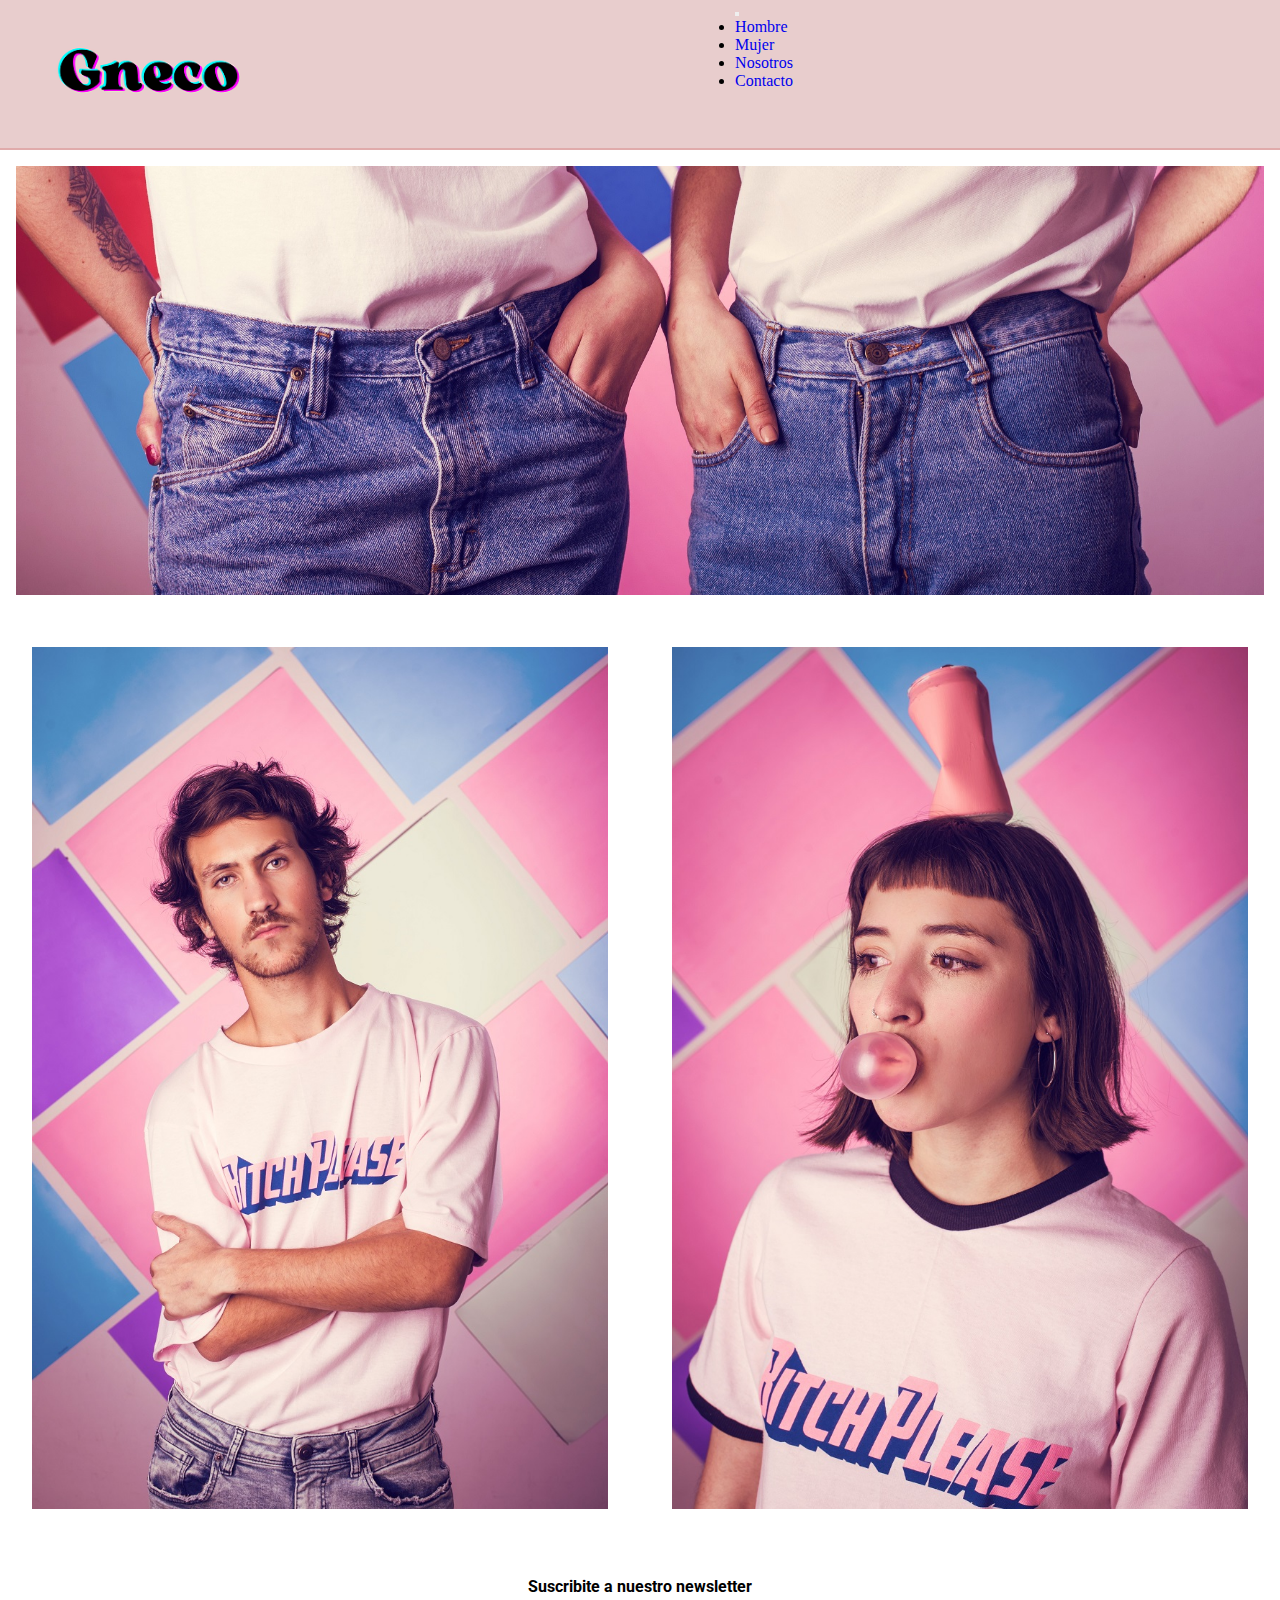
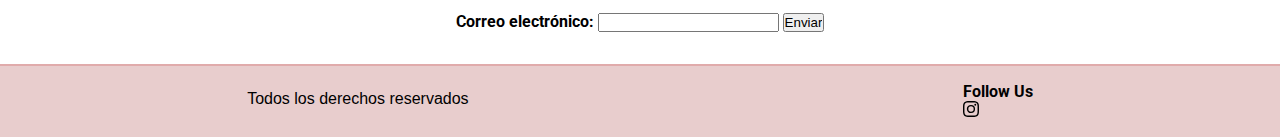
==== index.html @ 01b163ef "Initial commit" ====
<!DOCTYPE html>
<html lang="en">
<head>
    <meta charset="UTF-8">
    <meta http-equiv="X-UA-Compatible" content="IE=edge">
    <meta name="viewport" content="width=device-width, initial-scale=1.0">
    <meta name="keywords" content="moda shop oferta compra shoping ropa hombre mujer aestethic fashion">
    <meta name="description" content="Pagina principal de la web oficial de la marca GNECO">
    <link rel="preconnect" href="https://fonts.googleapis.com">
    <link rel="preconnect" href="https://fonts.gstatic.com" crossorigin>
    <link href="https://fonts.googleapis.com/css2?family=Francois+One&display=swap" rel="stylesheet">
    <link rel="preconnect" href="https://fonts.googleapis.com">
    <link rel="preconnect" href="https://fonts.gstatic.com" crossorigin>
    <link href="https://fonts.googleapis.com/css2?family=Roboto:wght@100&display=swap" rel="stylesheet">
    <link rel="preconnect" href="https://fonts.googleapis.com">
    <link rel="preconnect" href="https://fonts.gstatic.com" crossorigin>
    <link href="https://fonts.googleapis.com/css2?family=Prompt:wght@100&display=swap" rel="stylesheet">
    <link rel="preconnect" href="https://fonts.googleapis.com">
    <link rel="preconnect" href="https://fonts.gstatic.com" crossorigin>
    <link href="https://fonts.googleapis.com/css2?family=Righteous&display=swap" rel="stylesheet">
    <!--Link de BS-->
    <link href="https://cdn.jsdelivr.net/npm/bootstrap@5.2.0-beta1/dist/css/bootstrap.min.css" rel="stylesheet" integrity="sha384-0evHe/X+R7YkIZDRvuzKMRqM+OrBnVFBL6DOitfPri4tjfHxaWutUpFmBp4vmVor" crossorigin="anonymous">
    <!--Link CSS-->
    <link rel="stylesheet" href="CSS/main.css">
    <title>GNECO</title>
</head>
<body>
    <header>
        <h1 class="titulo">
          <a href="index.html"><img src="img/index/GNECO.png" alt="Logo Gneco" width="100%"></a>
        </h1>
        <nav class="navbar navbar-expand-lg">
            <div class="container-fluid">
              <button class="navbar-toggler" type="button" data-bs-toggle="collapse" data-bs-target="#navbarSupportedContent" aria-controls="navbarSupportedContent" aria-expanded="false" aria-label="Toggle navigation">
                <span class="navbar-toggler-icon"></span>
              </button>
              <div class="collapse navbar-collapse" id="navbarSupportedContent">
                <ul class="navbar-nav me-auto mb-2 mb-lg-0">
                  <li class="nav-item">
                    <a class="nav-link active" aria-current="page" href="pages/hombre.html">Hombre</a>
                  </li>
                  <li class="nav-item">
                    <a class="nav-link active" aria-current="page" href="pages/mujer.html">Mujer</a>
                  </li>
                  <li class="nav-item">
                    <a class="nav-link active" aria-current="page" href="pages/lookbook.html">Nosotros</a>
                  </li>
                  <li class="nav-item">
                    <a class="nav-link active" aria-current="page" href="pages/contacto.html">Contacto</a>
                  </li>
                </ul>
              </div>
            </div>
          </nav>
    </header>
    
    <main class="main-index">
        <div class="img-indexp">
            <img src="img/index/1-min.jpg" alt="Foto de medio cuerpo de cuerpos femeninos con jean azul y remera blanca" width="100%">
        </div>
        <div class="img-indexh">
            <a href="pages/hombre.html"><img src="img/index/2-min.jpg" alt="Foto de hombre cruzado de brazos" width="100%"></a>
        </div>
        <div class="img-indexm">
            <a href="pages/mujer.html"><img src="img/index/3-min.jpg" alt="Foto de mujer inflando un chicle globo con lata de gaseosa sobre la cabeza" width="100%"></a>
        </div>
    </main>

    <section>
        <h3 class="suscripcion">Suscribite a nuestro newsletter</h3>
        <form class="formSuscri">
            <div>
                <label for="mail">Correo electrónico:</label>
                <input type="email" name="mail">
                <input type="submit" value="Enviar">
            </div>    
        </form>
    </section>
    
    <footer>
        <p class="textoFooter">Todos los derechos reservados</p> 
        <div>
            <p class="textoFollow">
                Follow Us
            </p>
            <div class="ig-footer">
                <a href="https://www.instagram.com/gneco_" target="_blank"><svg xmlns="http://www.w3.org/2000/svg" width="16" height="16" class="bi bi-instagram" viewBox="0 0 16 16">
                    <path d="M8 0C5.829 0 5.556.01 4.703.048 3.85.088 3.269.222 2.76.42a3.917 3.917 0 0 0-1.417.923A3.927 3.927 0 0 0 .42 2.76C.222 3.268.087 3.85.048 4.7.01 5.555 0 5.827 0 8.001c0 2.172.01 2.444.048 3.297.04.852.174 1.433.372 1.942.205.526.478.972.923 1.417.444.445.89.719 1.416.923.51.198 1.09.333 1.942.372C5.555 15.99 5.827 16 8 16s2.444-.01 3.298-.048c.851-.04 1.434-.174 1.943-.372a3.916 3.916 0 0 0 1.416-.923c.445-.445.718-.891.923-1.417.197-.509.332-1.09.372-1.942C15.99 10.445 16 10.173 16 8s-.01-2.445-.048-3.299c-.04-.851-.175-1.433-.372-1.941a3.926 3.926 0 0 0-.923-1.417A3.911 3.911 0 0 0 13.24.42c-.51-.198-1.092-.333-1.943-.372C10.443.01 10.172 0 7.998 0h.003zm-.717 1.442h.718c2.136 0 2.389.007 3.232.046.78.035 1.204.166 1.486.275.373.145.64.319.92.599.28.28.453.546.598.92.11.281.24.705.275 1.485.039.843.047 1.096.047 3.231s-.008 2.389-.047 3.232c-.035.78-.166 1.203-.275 1.485a2.47 2.47 0 0 1-.599.919c-.28.28-.546.453-.92.598-.28.11-.704.24-1.485.276-.843.038-1.096.047-3.232.047s-2.39-.009-3.233-.047c-.78-.036-1.203-.166-1.485-.276a2.478 2.478 0 0 1-.92-.598 2.48 2.48 0 0 1-.6-.92c-.109-.281-.24-.705-.275-1.485-.038-.843-.046-1.096-.046-3.233 0-2.136.008-2.388.046-3.231.036-.78.166-1.204.276-1.486.145-.373.319-.64.599-.92.28-.28.546-.453.92-.598.282-.11.705-.24 1.485-.276.738-.034 1.024-.044 2.515-.045v.002zm4.988 1.328a.96.96 0 1 0 0 1.92.96.96 0 0 0 0-1.92zm-4.27 1.122a4.109 4.109 0 1 0 0 8.217 4.109 4.109 0 0 0 0-8.217zm0 1.441a2.667 2.667 0 1 1 0 5.334 2.667 2.667 0 0 1 0-5.334z"/>
                  </svg></a>
            </div>
            
        </div>
    </footer>



    <!--Link de JS-->
    <script src="https://cdn.jsdelivr.net/npm/bootstrap@5.2.0-beta1/dist/js/bootstrap.bundle.min.js" integrity="sha384-pprn3073KE6tl6bjs2QrFaJGz5/SUsLqktiwsUTF55Jfv3qYSDhgCecCxMW52nD2" crossorigin="anonymous"></script>    
</body>
</html>
---- CSS/main.css ----
* {
  margin: 0;
  padding: 0;
  box-sizing: border-box;
}
/*Estilos de header*/
header {
  background-color: #e8cdcd;
  border-bottom: 2px solid rgb(224, 171, 171);
  height: 150px;
  display: grid;
  grid-template-areas: "tittle nav";
}
header h1 {
  grid-area: tittle;
  margin-top: 2rem;
  margin-left: 3rem;
  max-width: 200px;
  max-height: 200px;
}
header nav {
  grid-area: nav;
}

a {
  text-decoration: none;
  background-image: linear-gradient(currentColor, currentColor);
  background-position: 0% 100%;
  background-repeat: no-repeat;
  background-size: 0% 2px;
  transition: background-size 0.3s;
}

a:hover, a:focus {
  background-size: 100% 2px;
}
/*Estilos de main*/
.main-index {
  display: grid;
  grid-template-areas: "img-indexp img-indexp" "img-indexh img-indexm";
  justify-content: center;
  justify-items: center;
}

.img-indexp {
  grid-area: img-indexp;
  margin: 1rem;
}

.img-indexh {
  grid-area: img-indexh;
  margin: 1rem;
  padding: 1rem;
}

.img-indexh:hover {
  filter: grayscale(80%);
}

.img-indexm {
  grid-area: img-indexm;
  margin: 1rem;
  padding: 1rem;
}

.img-indexm:hover {
  filter: grayscale(80%);
}

section h3 {
  font-family: "Roboto", sans-serif;
  font-weight: bolder;
  font-size: 1rem;
  text-align: center;
  margin-top: 2rem;
}
section form {
  font-family: "Roboto", sans-serif;
  font-weight: bolder;
  display: flex;
  justify-content: center;
  margin: 1rem;
  margin-bottom: 2rem;
}

.lookbook {
  display: grid;
  grid-template-areas: "texto1 fot-look1" "fot-look2 texto2";
  margin: 5rem;
}

.texto1 {
  grid-area: texto1;
  font-family: Arial, Helvetica, sans-serif;
  margin-top: 2rem;
  margin: 0.5rem;
}

.texto2 {
  grid-area: texto2;
  font-family: Arial, Helvetica, sans-serif;
  margin-top: 2rem;
  margin: 0.5rem;
}

.fot-look1 {
  grid-area: fot-look1;
  margin: 1rem;
  transition-duration: 0.1s;
}

.fot-look2 {
  grid-area: fot-look2;
  margin: 1rem;
  transition-duration: 0.1s;
}

h2 {
  font-family: "Roboto", sans-serif;
  font-weight: bold;
  margin: 2rem;
}

.main-contacto {
  margin: 20px;
  padding: 20px;
  font-family: Arial, Helvetica, sans-serif;
  display: flex;
  flex-direction: column;
  justify-content: center;
  justify-items: center;
  grid-area: main-contacto;
}

.formMargin {
  margin: 10px;
}

.contacto {
  display: grid;
  grid-template-areas: "main-contacto fot-form";
}

.fot-form {
  grid-area: fot-form;
  padding: 2rem;
}
/*Estilos del footer*/
footer {
  display: flex;
  justify-content: space-around;
  background-color: #e8cdcd;
  border-top: 2px solid rgb(224, 171, 171);
}
footer p {
  font-family: Arial, Helvetica, sans-serif;
  font-weight: lighter;
  font-size: 1rem;
  margin-top: 1.5rem;
}
footer div p {
  font-family: "Roboto", sans-serif;
  font-weight: bolder;
  font-size: 1rem;
  margin-top: 1rem;
}

.ig-footer {
  margin-bottom: 1rem;
}

.tienda-hombre {
  display: grid;
  grid-template-areas: "fot-hom1 fot-hom2" "fot-hom3 fot-hom4" "fot-hom5 fot-hom5" "fot-hom6 fot-hom7" "fot-hom8 fot-hom9" "fot-hom10 fot-hom10" "fot-hom11 fot-hom12";
  justify-content: center;
  justify-items: center;
  margin-top: 50px;
}

.fot-hom1 {
  grid-area: fot-hom1;
  margin: 10px;
  padding: 10px;
  justify-content: center;
  justify-items: center;
}

.fot-hom2 {
  grid-area: fot-hom2;
  margin: 10px;
  padding: 10px;
  justify-content: center;
  justify-items: center;
}

.fot-hom3 {
  grid-area: fot-hom3;
  margin: 10px;
  padding: 10px;
  justify-content: center;
  justify-items: center;
}

.fot-hom4 {
  grid-area: fot-hom4;
  margin: 10px;
  padding: 10px;
  justify-content: center;
  justify-items: center;
}

.fot-hom5 {
  grid-area: fot-hom5;
  margin: 10px;
  padding: 10px;
  justify-content: center;
  justify-items: center;
}

.fot-hom6 {
  grid-area: fot-hom6;
  margin: 10px;
  padding: 10px;
  justify-content: center;
  justify-items: center;
}

.fot-hom7 {
  grid-area: fot-hom7;
  margin: 10px;
  padding: 10px;
  justify-content: center;
  justify-items: center;
}

.fot-hom8 {
  grid-area: fot-hom8;
  margin: 10px;
  padding: 10px;
  justify-content: center;
  justify-items: center;
}

.fot-hom9 {
  grid-area: fot-hom9;
  margin: 10px;
  padding: 10px;
  justify-content: center;
  justify-items: center;
}

.fot-hom10 {
  grid-area: fot-hom10;
  margin: 10px;
  padding: 10px;
  justify-content: center;
  justify-items: center;
}

.fot-hom11 {
  grid-area: fot-hom11;
  margin: 10px;
  padding: 10px;
  justify-content: center;
  justify-items: center;
}

.fot-hom12 {
  grid-area: fot-hom12;
  margin: 10px;
  padding: 10px;
  justify-content: center;
  justify-items: center;
}

.descripcion-prenda {
  font-family: "Roboto", sans-serif;
  font-size: 15px;
  font-weight: bold;
}
/*Medidas queries*/
@media screen and (max-width: 800px) {
  header {
    height: 150px;
    display: grid;
    grid-template-areas: "tittle nav" div;
    grid-template-areas-grid-area: tittle;
    grid-template-areas-max-width: 150px;
    grid-template-areas-max-height: 150px;
  }
  header nav {
    grid-area: nav;
  }
  .main-index {
    grid-template-areas: "img-indexp" "img-indexh" "img-indexm";
    column-gap: 2.5rem;
  }
  .img-indexp {
    width: 100%;
    grid-area: img-indexp;
    margin: 1%;
    padding: 0%;
  }
  .img-indexh {
    width: 100%;
    grid-area: img-indexh;
    margin: 1%;
    padding: 0%;
  }
  .img-indexm {
    width: 100%;
    grid-area: img-indexm;
    margin: 1%;
    padding: 0%;
  }
  section {
    display: none;
  }
  .contacto {
    display: grid;
    grid-template-areas: "main-contacto" "fot-form";
  }
}
@media screen and (max-width: 1240px) {
  .tienda-hombre {
    display: grid;
    grid-template-areas: "fot-hom1" "fot-hom2" "fot-hom3" "fot-hom4" "fot-hom5" "fot-hom5" "fot-hom6" "fot-hom7" "fot-hom8" "fot-hom9" "fot-hom10" "fot-hom10" "fot-hom11" "fot-hom12";
    justify-content: center;
    justify-items: center;
    margin-top: 50px;
  }
  .fot-hom1 {
    grid-area: fot-hom1;
    margin: 10px;
    padding: 10px;
    justify-content: center;
    justify-items: center;
  }
  .fot-hom2 {
    grid-area: fot-hom2;
    margin: 10px;
    padding: 10px;
    justify-content: center;
    justify-items: center;
  }
  .fot-hom3 {
    grid-area: fot-hom3;
    margin: 10px;
    padding: 10px;
    justify-content: center;
    justify-items: center;
  }
  .fot-hom4 {
    grid-area: fot-hom4;
    margin: 10px;
    padding: 10px;
    justify-content: center;
    justify-items: center;
  }
  .fot-hom5 {
    grid-area: fot-hom5;
    margin: 10px;
    padding: 10px;
    justify-content: center;
    justify-items: center;
  }
  .fot-hom6 {
    grid-area: fot-hom6;
    margin: 10px;
    padding: 10px;
    justify-content: center;
    justify-items: center;
  }
  .fot-hom7 {
    grid-area: fot-hom7;
    margin: 10px;
    padding: 10px;
    justify-content: center;
    justify-items: center;
  }
  .fot-hom8 {
    grid-area: fot-hom8;
    margin: 10px;
    padding: 10px;
    justify-content: center;
    justify-items: center;
  }
  .fot-hom9 {
    grid-area: fot-hom9;
    margin: 10px;
    padding: 10px;
    justify-content: center;
    justify-items: center;
  }
  .fot-hom10 {
    grid-area: fot-hom10;
    margin: 10px;
    padding: 10px;
    justify-content: center;
    justify-items: center;
  }
  .fot-hom11 {
    grid-area: fot-hom11;
    margin: 10px;
    padding: 10px;
    justify-content: center;
    justify-items: center;
  }
  .fot-hom12 {
    grid-area: fot-hom12;
    margin: 10px;
    padding: 10px;
    justify-content: center;
    justify-items: center;
  }
  .descripcion-prenda {
    font-family: "Roboto", sans-serif;
    font-size: 15px;
    font-weight: bold;
  }
  .lookbook {
    display: grid;
    grid-template-areas: "fot-look1" "texto1" "fot-look2" "texto2";
  }
  .fot-look1 {
    grid-area: fot-look1;
    margin: 0.5rem;
  }
  .fot-look2 {
    grid-area: fot-look2;
    margin: 0.5rem;
  }
  .texto1 {
    grid-area: texto1;
    text-align: justify;
  }
  .texto2 {
    grid-area: texto2;
    text-align: justify;
  }
}

/*# sourceMappingURL=main.css.map */
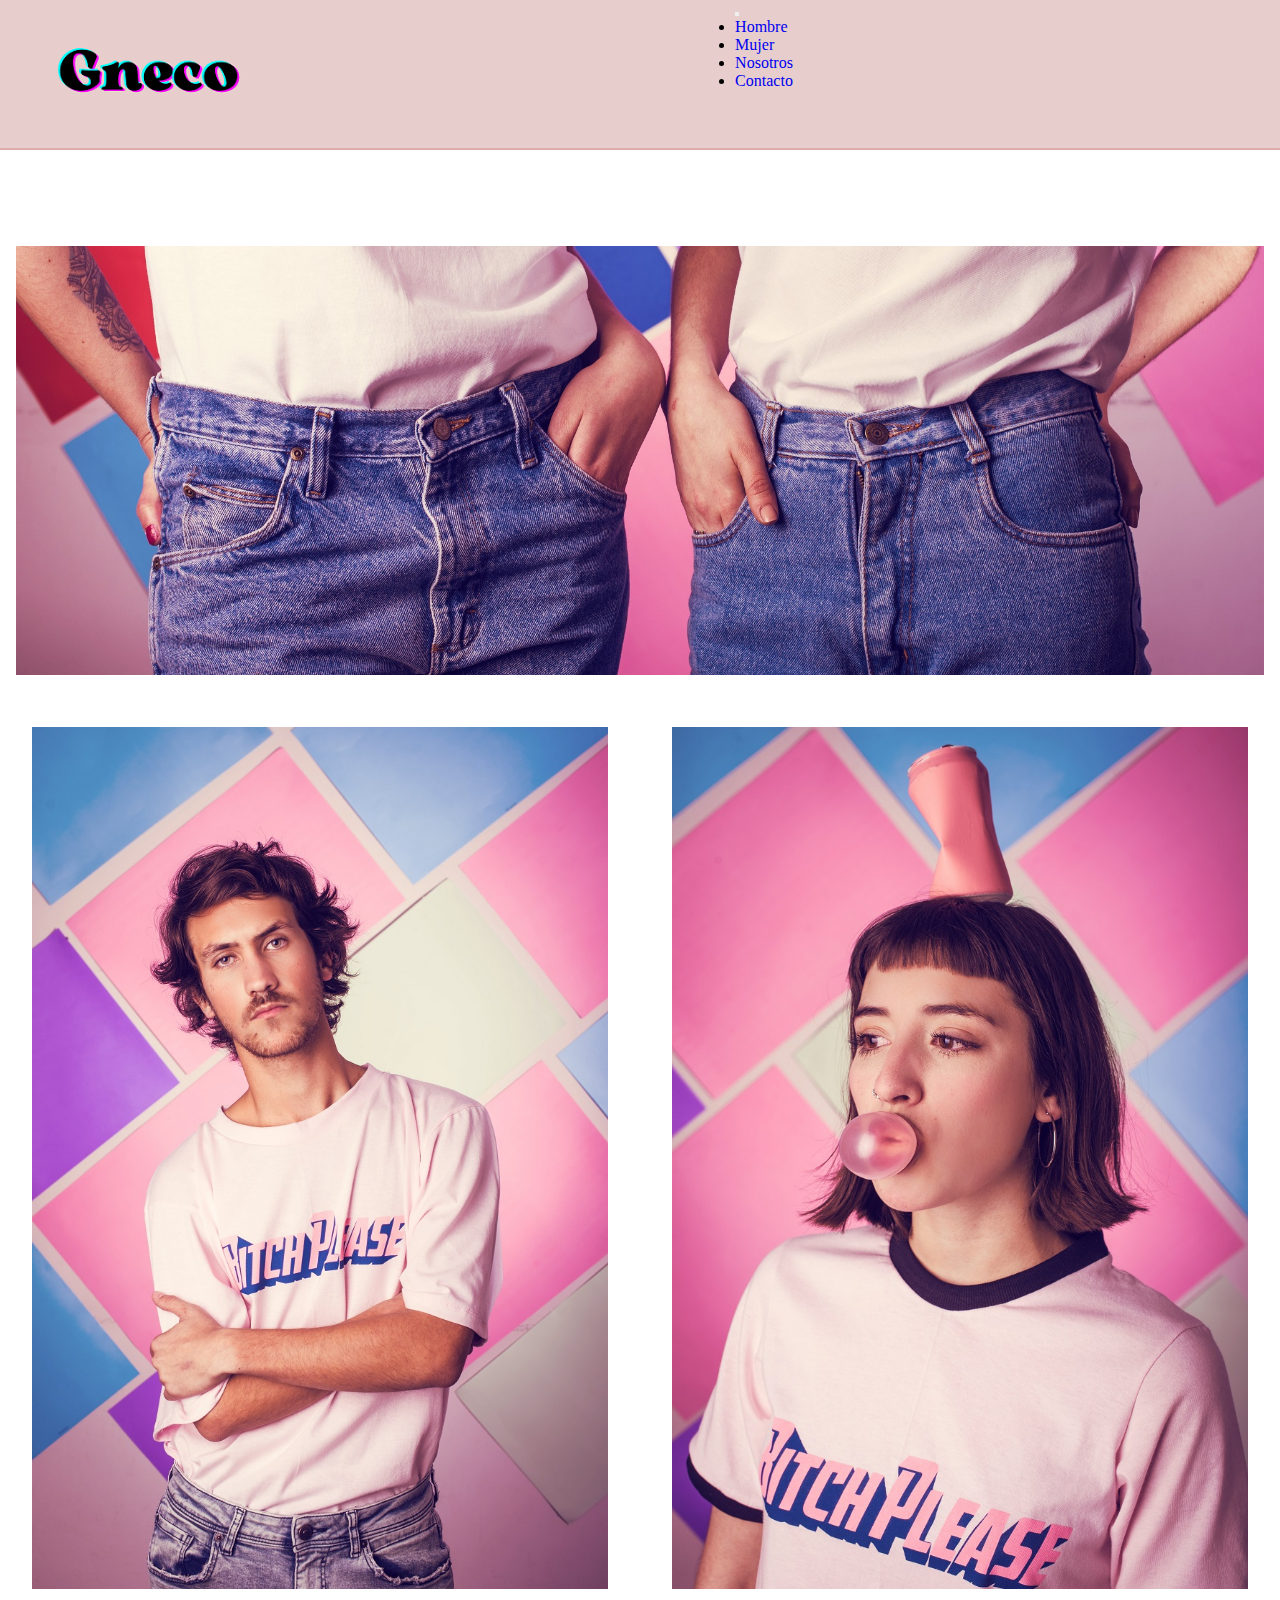
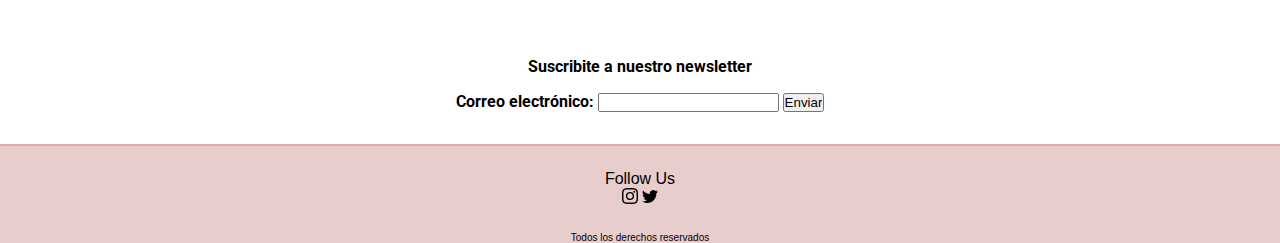
==== commit 62efc6b7: "Proyecto terminado" ====
--- a/index.html
+++ b/index.html
@@ -6,6 +6,10 @@
     <meta name="viewport" content="width=device-width, initial-scale=1.0">
     <meta name="keywords" content="moda shop oferta compra shoping ropa hombre mujer aestethic fashion">
     <meta name="description" content="Pagina principal de la web oficial de la marca GNECO">
+    <meta property="og:tipe" content="website">
+    <meta property="og:image" content="img/index/1-min.jpg">
+    <meta property="og:name" content="GNECO">
+    <link rel="icon" href="img/icon/GNECO.png">
     <link rel="preconnect" href="https://fonts.googleapis.com">
     <link rel="preconnect" href="https://fonts.gstatic.com" crossorigin>
     <link href="https://fonts.googleapis.com/css2?family=Francois+One&display=swap" rel="stylesheet">
@@ -25,6 +29,7 @@
     <title>GNECO</title>
 </head>
 <body>
+  <!--Header-->
     <header>
         <h1 class="titulo">
           <a href="index.html"><img src="img/index/GNECO.png" alt="Logo Gneco" width="100%"></a>
@@ -53,7 +58,7 @@
             </div>
           </nav>
     </header>
-    
+    <!--Main-->
     <main class="main-index">
         <div class="img-indexp">
             <img src="img/index/1-min.jpg" alt="Foto de medio cuerpo de cuerpos femeninos con jean azul y remera blanca" width="100%">
@@ -76,20 +81,22 @@
             </div>    
         </form>
     </section>
-    
+    <!--Footer-->
     <footer>
-        <p class="textoFooter">Todos los derechos reservados</p> 
-        <div>
-            <p class="textoFollow">
-                Follow Us
-            </p>
-            <div class="ig-footer">
-                <a href="https://www.instagram.com/gneco_" target="_blank"><svg xmlns="http://www.w3.org/2000/svg" width="16" height="16" class="bi bi-instagram" viewBox="0 0 16 16">
-                    <path d="M8 0C5.829 0 5.556.01 4.703.048 3.85.088 3.269.222 2.76.42a3.917 3.917 0 0 0-1.417.923A3.927 3.927 0 0 0 .42 2.76C.222 3.268.087 3.85.048 4.7.01 5.555 0 5.827 0 8.001c0 2.172.01 2.444.048 3.297.04.852.174 1.433.372 1.942.205.526.478.972.923 1.417.444.445.89.719 1.416.923.51.198 1.09.333 1.942.372C5.555 15.99 5.827 16 8 16s2.444-.01 3.298-.048c.851-.04 1.434-.174 1.943-.372a3.916 3.916 0 0 0 1.416-.923c.445-.445.718-.891.923-1.417.197-.509.332-1.09.372-1.942C15.99 10.445 16 10.173 16 8s-.01-2.445-.048-3.299c-.04-.851-.175-1.433-.372-1.941a3.926 3.926 0 0 0-.923-1.417A3.911 3.911 0 0 0 13.24.42c-.51-.198-1.092-.333-1.943-.372C10.443.01 10.172 0 7.998 0h.003zm-.717 1.442h.718c2.136 0 2.389.007 3.232.046.78.035 1.204.166 1.486.275.373.145.64.319.92.599.28.28.453.546.598.92.11.281.24.705.275 1.485.039.843.047 1.096.047 3.231s-.008 2.389-.047 3.232c-.035.78-.166 1.203-.275 1.485a2.47 2.47 0 0 1-.599.919c-.28.28-.546.453-.92.598-.28.11-.704.24-1.485.276-.843.038-1.096.047-3.232.047s-2.39-.009-3.233-.047c-.78-.036-1.203-.166-1.485-.276a2.478 2.478 0 0 1-.92-.598 2.48 2.48 0 0 1-.6-.92c-.109-.281-.24-.705-.275-1.485-.038-.843-.046-1.096-.046-3.233 0-2.136.008-2.388.046-3.231.036-.78.166-1.204.276-1.486.145-.373.319-.64.599-.92.28-.28.546-.453.92-.598.282-.11.705-.24 1.485-.276.738-.034 1.024-.044 2.515-.045v.002zm4.988 1.328a.96.96 0 1 0 0 1.92.96.96 0 0 0 0-1.92zm-4.27 1.122a4.109 4.109 0 1 0 0 8.217 4.109 4.109 0 0 0 0-8.217zm0 1.441a2.667 2.667 0 1 1 0 5.334 2.667 2.667 0 0 1 0-5.334z"/>
-                  </svg></a>
-            </div>
-            
-        </div>
+      <p class="textoFollow">
+         Follow Us
+     </p>
+     <!--Iconos de redes sociales-->
+      <div>
+        <a href="https://www.instagram.com/gneco_" target="_blank"><svg xmlns="http://www.w3.org/2000/svg" width="16" height="16" class="bi bi-instagram" viewBox="0 0 16 16">
+         <path d="M8 0C5.829 0 5.556.01 4.703.048 3.85.088 3.269.222 2.76.42a3.917 3.917 0 0 0-1.417.923A3.927 3.927 0 0 0 .42 2.76C.222 3.268.087 3.85.048 4.7.01 5.555 0 5.827 0 8.001c0 2.172.01 2.444.048 3.297.04.852.174 1.433.372 1.942.205.526.478.972.923 1.417.444.445.89.719 1.416.923.51.198 1.09.333 1.942.372C5.555 15.99 5.827 16 8 16s2.444-.01 3.298-.048c.851-.04 1.434-.174 1.943-.372a3.916 3.916 0 0 0 1.416-.923c.445-.445.718-.891.923-1.417.197-.509.332-1.09.372-1.942C15.99 10.445 16 10.173 16 8s-.01-2.445-.048-3.299c-.04-.851-.175-1.433-.372-1.941a3.926 3.926 0 0 0-.923-1.417A3.911 3.911 0 0 0 13.24.42c-.51-.198-1.092-.333-1.943-.372C10.443.01 10.172 0 7.998 0h.003zm-.717 1.442h.718c2.136 0 2.389.007 3.232.046.78.035 1.204.166 1.486.275.373.145.64.319.92.599.28.28.453.546.598.92.11.281.24.705.275 1.485.039.843.047 1.096.047 3.231s-.008 2.389-.047 3.232c-.035.78-.166 1.203-.275 1.485a2.47 2.47 0 0 1-.599.919c-.28.28-.546.453-.92.598-.28.11-.704.24-1.485.276-.843.038-1.096.047-3.232.047s-2.39-.009-3.233-.047c-.78-.036-1.203-.166-1.485-.276a2.478 2.478 0 0 1-.92-.598 2.48 2.48 0 0 1-.6-.92c-.109-.281-.24-.705-.275-1.485-.038-.843-.046-1.096-.046-3.233 0-2.136.008-2.388.046-3.231.036-.78.166-1.204.276-1.486.145-.373.319-.64.599-.92.28-.28.546-.453.92-.598.282-.11.705-.24 1.485-.276.738-.034 1.024-.044 2.515-.045v.002zm4.988 1.328a.96.96 0 1 0 0 1.92.96.96 0 0 0 0-1.92zm-4.27 1.122a4.109 4.109 0 1 0 0 8.217 4.109 4.109 0 0 0 0-8.217zm0 1.441a2.667 2.667 0 1 1 0 5.334 2.667 2.667 0 0 1 0-5.334z"/>
+         </svg></a>
+         <a href="https://www.twitter.com/gnecosj" target="_blank">
+         <svg xmlns="http://www.w3.org/2000/svg" width="16" height="16" class="bi bi-twitter" viewBox="0 0 16 16">
+         <path d="M5.026 15c6.038 0 9.341-5.003 9.341-9.334 0-.14 0-.282-.006-.422A6.685 6.685 0 0 0 16 3.542a6.658 6.658 0 0 1-1.889.518 3.301 3.301 0 0 0 1.447-1.817 6.533 6.533 0 0 1-2.087.793A3.286 3.286 0 0 0 7.875 6.03a9.325 9.325 0 0 1-6.767-3.429 3.289 3.289 0 0 0 1.018 4.382A3.323 3.323 0 0 1 .64 6.575v.045a3.288 3.288 0 0 0 2.632 3.218 3.203 3.203 0 0 1-.865.115 3.23 3.23 0 0 1-.614-.057 3.283 3.283 0 0 0 3.067 2.277A6.588 6.588 0 0 1 .78 13.58a6.32 6.32 0 0 1-.78-.045A9.344 9.344 0 0 0 5.026 15z"/>
+         </svg></a>
+       </div>
+      <p class="textoFooter">Todos los derechos reservados</p>
     </footer>
 
 
--- a/CSS/main.css
+++ b/CSS/main.css
@@ -3,13 +3,15 @@
   padding: 0;
   box-sizing: border-box;
 }
-/*Estilos de header*/
+
+/*Estilos del header*/
 header {
   background-color: #e8cdcd;
   border-bottom: 2px solid rgb(224, 171, 171);
   height: 150px;
   display: grid;
   grid-template-areas: "tittle nav";
+  margin-bottom: 3rem;
 }
 header h1 {
   grid-area: tittle;
@@ -34,7 +36,8 @@
 a:hover, a:focus {
   background-size: 100% 2px;
 }
-/*Estilos de main*/
+
+/*Estilos del main page index*/
 .main-index {
   display: grid;
   grid-template-areas: "img-indexp img-indexp" "img-indexh img-indexm";
@@ -45,6 +48,7 @@
 .img-indexp {
   grid-area: img-indexp;
   margin: 1rem;
+  margin-top: 3rem;
 }
 
 .img-indexh {
@@ -83,38 +87,35 @@
   margin-bottom: 2rem;
 }
 
+/*Estilos page LookBook*/
 .lookbook {
   display: grid;
-  grid-template-areas: "texto1 fot-look1" "fot-look2 texto2";
-  margin: 5rem;
+  grid-template-areas: "texto1 fot-look1";
+  margin-top: 4rem;
+  margin: 2rem;
 }
 
 .texto1 {
   grid-area: texto1;
-  font-family: Arial, Helvetica, sans-serif;
-  margin-top: 2rem;
-  margin: 0.5rem;
-}
-
-.texto2 {
-  grid-area: texto2;
-  font-family: Arial, Helvetica, sans-serif;
-  margin-top: 2rem;
-  margin: 0.5rem;
+  padding: 1rem;
+  font: "Roboto", sans-serif;
+  text-align: justify;
+  position: relative;
+  top: 30%;
+}
+
+.frase-texto {
+  text-align: right;
+  font-weight: bold;
+  font: "Roboto", sans-serif;
 }
 
 .fot-look1 {
   grid-area: fot-look1;
-  margin: 1rem;
-  transition-duration: 0.1s;
-}
-
-.fot-look2 {
-  grid-area: fot-look2;
-  margin: 1rem;
-  transition-duration: 0.1s;
-}
-
+  width: 100%;
+}
+
+/*Estilos page Contacto*/
 h2 {
   font-family: "Roboto", sans-serif;
   font-weight: bold;
@@ -145,12 +146,12 @@
   grid-area: fot-form;
   padding: 2rem;
 }
-/*Estilos del footer*/
+
+/*Estilos del Footer*/
 footer {
-  display: flex;
-  justify-content: space-around;
   background-color: #e8cdcd;
   border-top: 2px solid rgb(224, 171, 171);
+  text-align: center;
 }
 footer p {
   font-family: Arial, Helvetica, sans-serif;
@@ -158,119 +159,23 @@
   font-size: 1rem;
   margin-top: 1.5rem;
 }
-footer div p {
-  font-family: "Roboto", sans-serif;
-  font-weight: bolder;
-  font-size: 1rem;
-  margin-top: 1rem;
-}
-
-.ig-footer {
-  margin-bottom: 1rem;
-}
-
-.tienda-hombre {
-  display: grid;
-  grid-template-areas: "fot-hom1 fot-hom2" "fot-hom3 fot-hom4" "fot-hom5 fot-hom5" "fot-hom6 fot-hom7" "fot-hom8 fot-hom9" "fot-hom10 fot-hom10" "fot-hom11 fot-hom12";
+
+.textoFooter {
+  font-size: 10px;
+}
+
+/*Estilos pages tienda hombre y mujer*/
+.tienda {
+  margin-top: 3rem;
+  display: grid;
+  grid-template-columns: 1fr 1fr 1fr;
   justify-content: center;
   justify-items: center;
-  margin-top: 50px;
-}
-
-.fot-hom1 {
-  grid-area: fot-hom1;
-  margin: 10px;
-  padding: 10px;
-  justify-content: center;
-  justify-items: center;
-}
-
-.fot-hom2 {
-  grid-area: fot-hom2;
-  margin: 10px;
-  padding: 10px;
-  justify-content: center;
-  justify-items: center;
-}
-
-.fot-hom3 {
-  grid-area: fot-hom3;
-  margin: 10px;
-  padding: 10px;
-  justify-content: center;
-  justify-items: center;
-}
-
-.fot-hom4 {
-  grid-area: fot-hom4;
-  margin: 10px;
-  padding: 10px;
-  justify-content: center;
-  justify-items: center;
-}
-
-.fot-hom5 {
-  grid-area: fot-hom5;
-  margin: 10px;
-  padding: 10px;
-  justify-content: center;
-  justify-items: center;
-}
-
-.fot-hom6 {
-  grid-area: fot-hom6;
-  margin: 10px;
-  padding: 10px;
-  justify-content: center;
-  justify-items: center;
-}
-
-.fot-hom7 {
-  grid-area: fot-hom7;
-  margin: 10px;
-  padding: 10px;
-  justify-content: center;
-  justify-items: center;
-}
-
-.fot-hom8 {
-  grid-area: fot-hom8;
-  margin: 10px;
-  padding: 10px;
-  justify-content: center;
-  justify-items: center;
-}
-
-.fot-hom9 {
-  grid-area: fot-hom9;
-  margin: 10px;
-  padding: 10px;
-  justify-content: center;
-  justify-items: center;
-}
-
-.fot-hom10 {
-  grid-area: fot-hom10;
-  margin: 10px;
-  padding: 10px;
-  justify-content: center;
-  justify-items: center;
-}
-
-.fot-hom11 {
-  grid-area: fot-hom11;
-  margin: 10px;
-  padding: 10px;
-  justify-content: center;
-  justify-items: center;
-}
-
-.fot-hom12 {
-  grid-area: fot-hom12;
-  margin: 10px;
-  padding: 10px;
-  justify-content: center;
-  justify-items: center;
+  margin: 2rem;
+}
+
+.fotoTienda {
+  margin: 1rem;
 }
 
 .descripcion-prenda {
@@ -278,7 +183,8 @@
   font-size: 15px;
   font-weight: bold;
 }
-/*Medidas queries*/
+
+/*Estilos Medidas Query*/
 @media screen and (max-width: 800px) {
   header {
     height: 150px;
@@ -313,130 +219,42 @@
     margin: 1%;
     padding: 0%;
   }
-  section {
-    display: none;
-  }
+  /*Estilos page contacto MQ 800px*/
   .contacto {
     display: grid;
     grid-template-areas: "main-contacto" "fot-form";
   }
 }
 @media screen and (max-width: 1240px) {
-  .tienda-hombre {
-    display: grid;
-    grid-template-areas: "fot-hom1" "fot-hom2" "fot-hom3" "fot-hom4" "fot-hom5" "fot-hom5" "fot-hom6" "fot-hom7" "fot-hom8" "fot-hom9" "fot-hom10" "fot-hom10" "fot-hom11" "fot-hom12";
+  /*Estilos pages tienda MQ 1240px*/
+  .tienda {
+    display: grid;
+    grid-template-columns: 1fr 1fr;
+    margin-top: 3rem;
     justify-content: center;
     justify-items: center;
-    margin-top: 50px;
-  }
-  .fot-hom1 {
-    grid-area: fot-hom1;
-    margin: 10px;
-    padding: 10px;
-    justify-content: center;
-    justify-items: center;
-  }
-  .fot-hom2 {
-    grid-area: fot-hom2;
-    margin: 10px;
-    padding: 10px;
-    justify-content: center;
-    justify-items: center;
-  }
-  .fot-hom3 {
-    grid-area: fot-hom3;
-    margin: 10px;
-    padding: 10px;
-    justify-content: center;
-    justify-items: center;
-  }
-  .fot-hom4 {
-    grid-area: fot-hom4;
-    margin: 10px;
-    padding: 10px;
-    justify-content: center;
-    justify-items: center;
-  }
-  .fot-hom5 {
-    grid-area: fot-hom5;
-    margin: 10px;
-    padding: 10px;
-    justify-content: center;
-    justify-items: center;
-  }
-  .fot-hom6 {
-    grid-area: fot-hom6;
-    margin: 10px;
-    padding: 10px;
-    justify-content: center;
-    justify-items: center;
-  }
-  .fot-hom7 {
-    grid-area: fot-hom7;
-    margin: 10px;
-    padding: 10px;
-    justify-content: center;
-    justify-items: center;
-  }
-  .fot-hom8 {
-    grid-area: fot-hom8;
-    margin: 10px;
-    padding: 10px;
-    justify-content: center;
-    justify-items: center;
-  }
-  .fot-hom9 {
-    grid-area: fot-hom9;
-    margin: 10px;
-    padding: 10px;
-    justify-content: center;
-    justify-items: center;
-  }
-  .fot-hom10 {
-    grid-area: fot-hom10;
-    margin: 10px;
-    padding: 10px;
-    justify-content: center;
-    justify-items: center;
-  }
-  .fot-hom11 {
-    grid-area: fot-hom11;
-    margin: 10px;
-    padding: 10px;
-    justify-content: center;
-    justify-items: center;
-  }
-  .fot-hom12 {
-    grid-area: fot-hom12;
-    margin: 10px;
-    padding: 10px;
-    justify-content: center;
-    justify-items: center;
+    margin: 2rem;
   }
   .descripcion-prenda {
     font-family: "Roboto", sans-serif;
     font-size: 15px;
     font-weight: bold;
   }
+  /*Estilos page nosotros/lookbook MQ 1240px*/
   .lookbook {
     display: grid;
-    grid-template-areas: "fot-look1" "texto1" "fot-look2" "texto2";
+    grid-template-areas: "fot-look1" "texto1";
+  }
+  .texto1 {
+    grid-area: texto1;
+    padding: 1rem;
+    text-align: justify;
+    margin-bottom: 2rem;
+    top: 0%;
   }
   .fot-look1 {
     grid-area: fot-look1;
-    margin: 0.5rem;
-  }
-  .fot-look2 {
-    grid-area: fot-look2;
-    margin: 0.5rem;
-  }
-  .texto1 {
-    grid-area: texto1;
-    text-align: justify;
-  }
-  .texto2 {
-    grid-area: texto2;
-    text-align: justify;
+    width: 100%;
   }
 }
 
